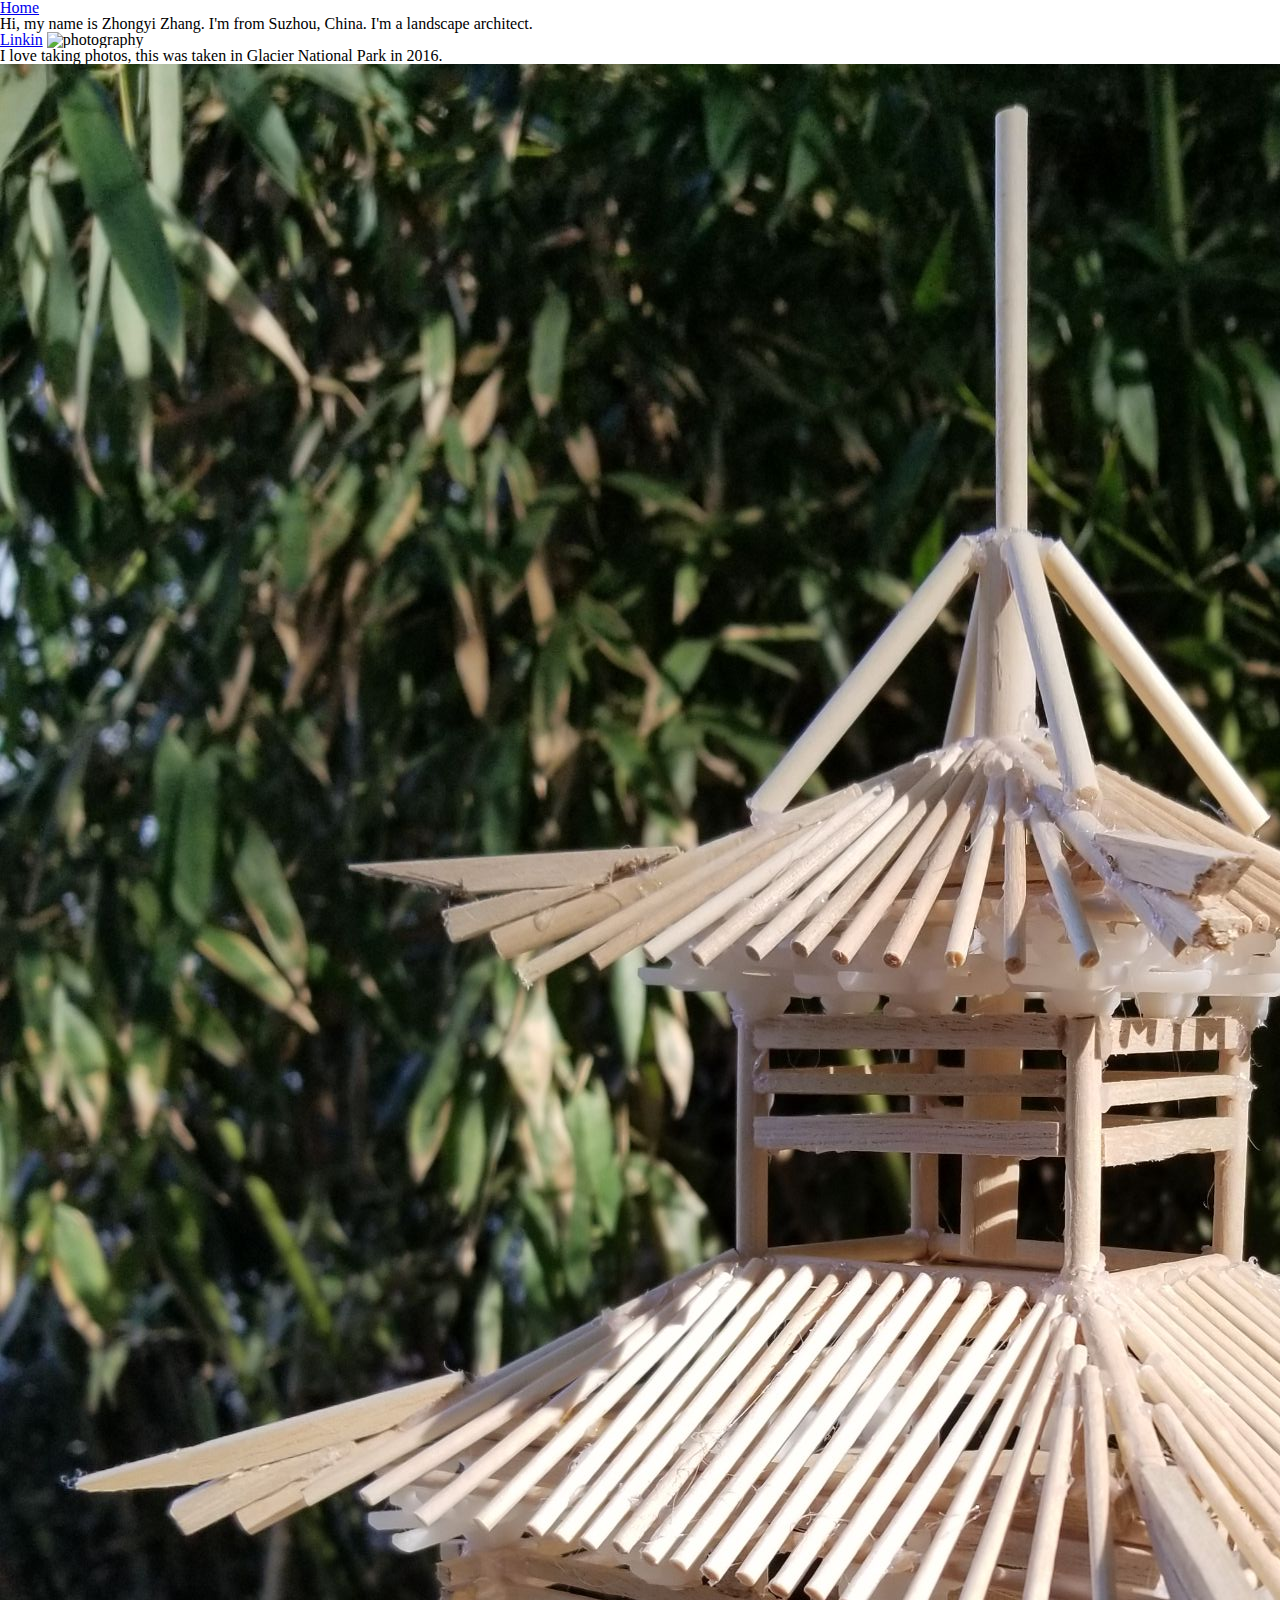
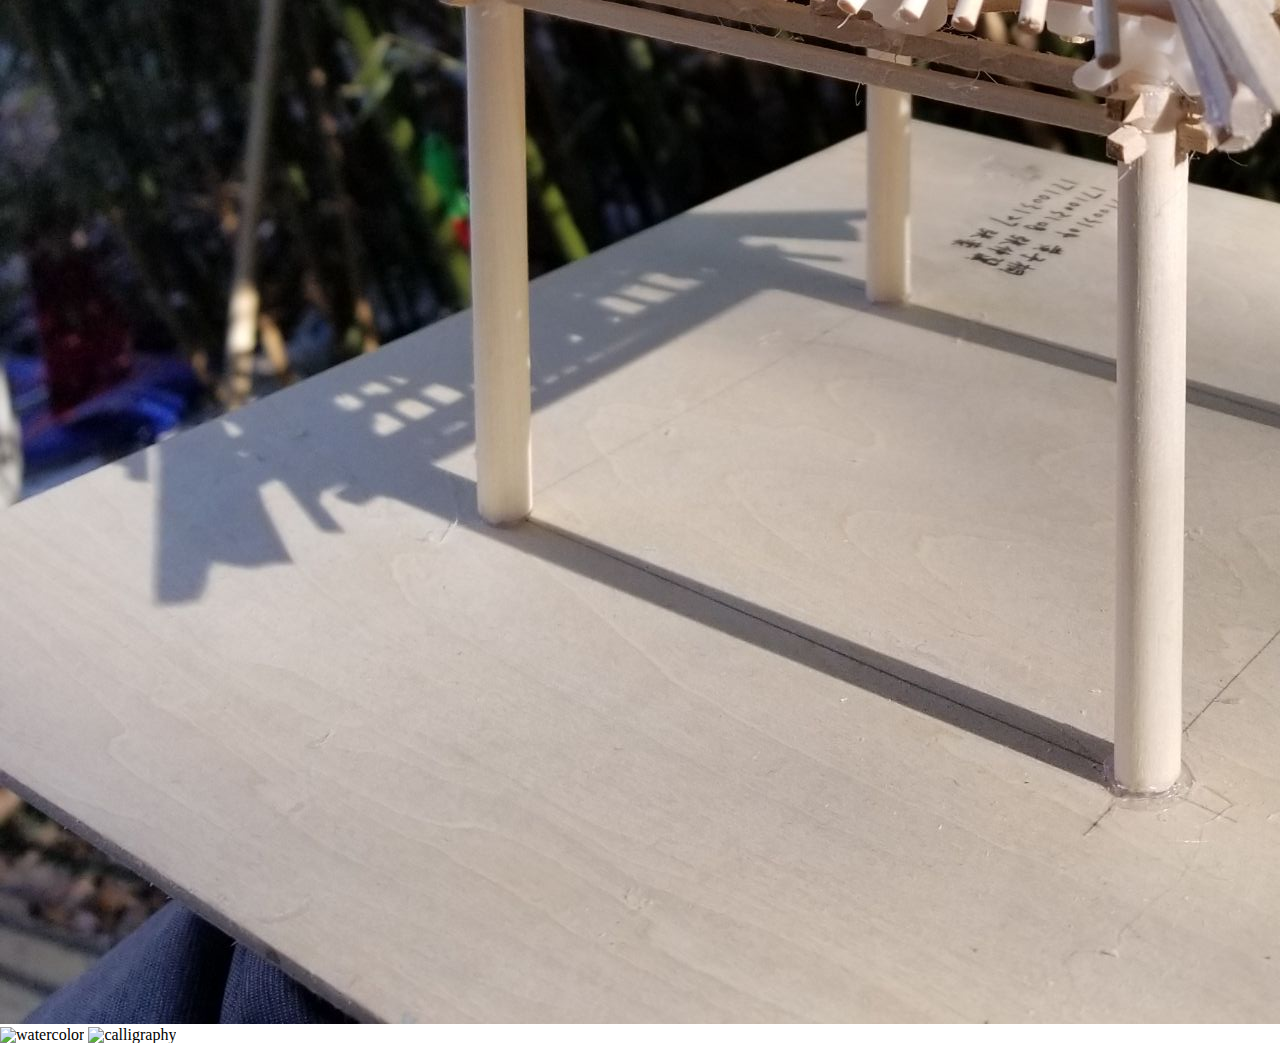
==== aboutme.html @ 3175fea1 "0918" ====
<!DOCTYPE html>

<html>
    <head>
        <link rel="icon" href="./images/favicon.png">
        <link rel="stylesheet" href="./css/html5reset.css">
        <link rel="stylesheet" href="./css/style.css">
    </head>

    <body>
        <header>
            <nav>
                <a href="./index.html" class="active">Home</a>
            </nav>
        </header>
    </body>

    <main>
        <p>
            Hi, my name is Zhongyi Zhang. I'm from Suzhou, China. I'm a landscape architect.
        </p>
        <a href="https://www.linkedin.com/in/zhongyi-zhang-b566a6230/" class="active">Linkin</a>
        <img src="./images/photography.png" alt="photography" >
        <p>
            I love taking photos, this was taken in Glacier National Park in 2016.
        </p>
        <img src="./images/modelwork.jpg" alt="modelwork" >
        <img src="./images/watercolor.png" alt="watercolor" >
        <img src="./images/calligraphy.png" alt="calligraphy" >
    </main>

    <footer>

    </footer>
</html>
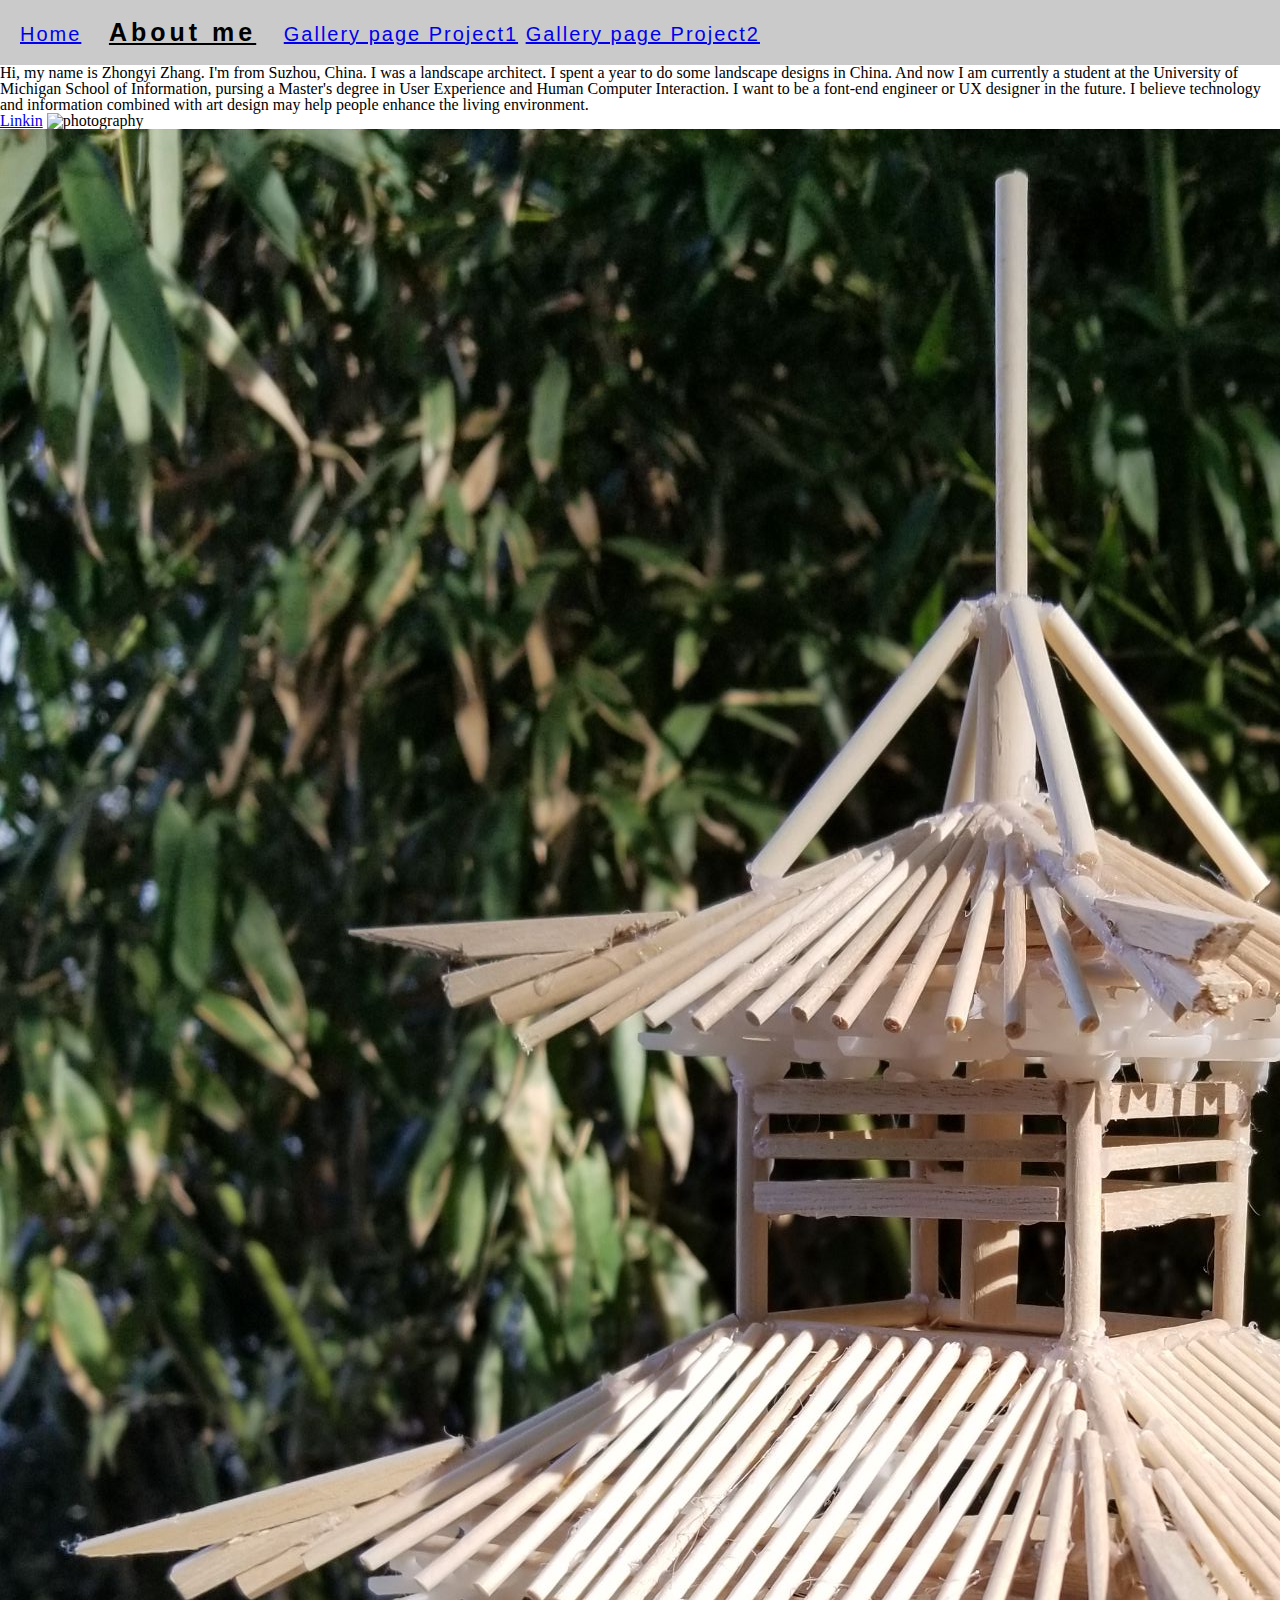
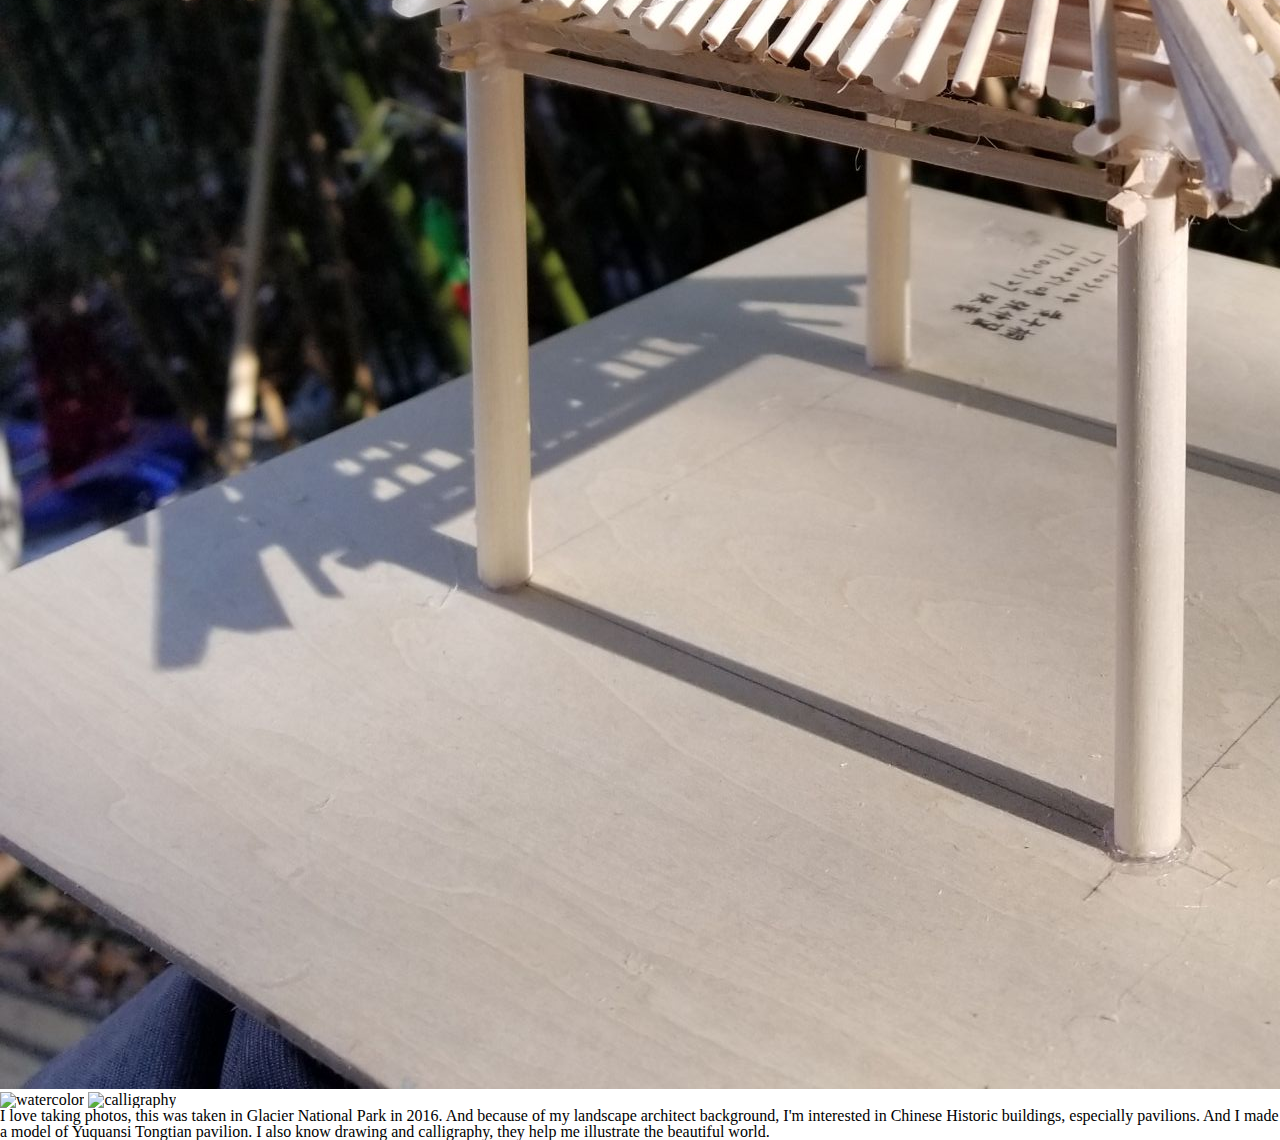
==== commit 97af26ac: "1009" ====
--- a/aboutme.html
+++ b/aboutme.html
@@ -4,29 +4,38 @@
     <head>
         <link rel="icon" href="./images/favicon.png">
         <link rel="stylesheet" href="./css/html5reset.css">
-        <link rel="stylesheet" href="./css/style.css">
+        <link rel="stylesheet" href="./css/styles.css">
     </head>
 
     <body>
         <header>
-            <nav>
-                <a href="./index.html" class="active">Home</a>
+            <nav class="navigation">
+                <a href="./index.html" class="navlink">Home</a>
+                <a href="./aboutme.html" class="navlinkcurrent">About me</a>
+                <a href="./project1.html" class="navlink">Gallery page Project1</a>
+                <a href="./project2.html" class="navlink">Gallery page Project2</a>
             </nav>
         </header>
     </body>
 
     <main>
         <p>
-            Hi, my name is Zhongyi Zhang. I'm from Suzhou, China. I'm a landscape architect.
+            Hi, my name is Zhongyi Zhang. I'm from Suzhou, China. I was a landscape architect. 
+            I spent a year to do some landscape designs in China. And now I am currently a student at the University of Michigan School of Information, 
+            pursing a Master's degree in User Experience and Human Computer Interaction. I want to be a font-end engineer or UX designer in the future. 
+            I believe technology and information combined with art design may help people enhance the living environment.
         </p>
+        
         <a href="https://www.linkedin.com/in/zhongyi-zhang-b566a6230/" class="active">Linkin</a>
         <img src="./images/photography.png" alt="photography" >
-        <p>
-            I love taking photos, this was taken in Glacier National Park in 2016.
-        </p>
         <img src="./images/modelwork.jpg" alt="modelwork" >
         <img src="./images/watercolor.png" alt="watercolor" >
         <img src="./images/calligraphy.png" alt="calligraphy" >
+        <p>
+            I love taking photos, this was taken in Glacier National Park in 2016. And because of my landscape architect background, 
+            I'm interested in Chinese Historic buildings, especially pavilions. And I made a model of Yuquansi Tongtian pavilion. 
+            I also know drawing and calligraphy, they help me illustrate the beautiful world.
+        </p>
     </main>
 
     <footer>
--- a/css/styles.css
+++ b/css/styles.css
@@ -0,0 +1,31 @@
+.navigation {
+    font-family: 'Raleway', sans-serif;
+    font-size: 20px;
+    font-weight: 100;
+    letter-spacing: 2px;
+    padding: 20px;
+    text-align: left;
+    background-color: #cacaca;
+}
+
+.navlinkcurrent {
+    color: black;
+    font-size: 25px;
+    font-weight: 700;
+    letter-spacing: 4px;
+    padding-right: 20px;
+    padding-left: 20px
+}
+
+.gallery {
+    width: 500px;
+    padding: 20px;
+    display: block;
+    margin-left: auto;
+    margin-right: auto;
+    border: 5px solid #000000;
+}
+
+.gallery:hover{
+    border: 15px solid #000000;
+}
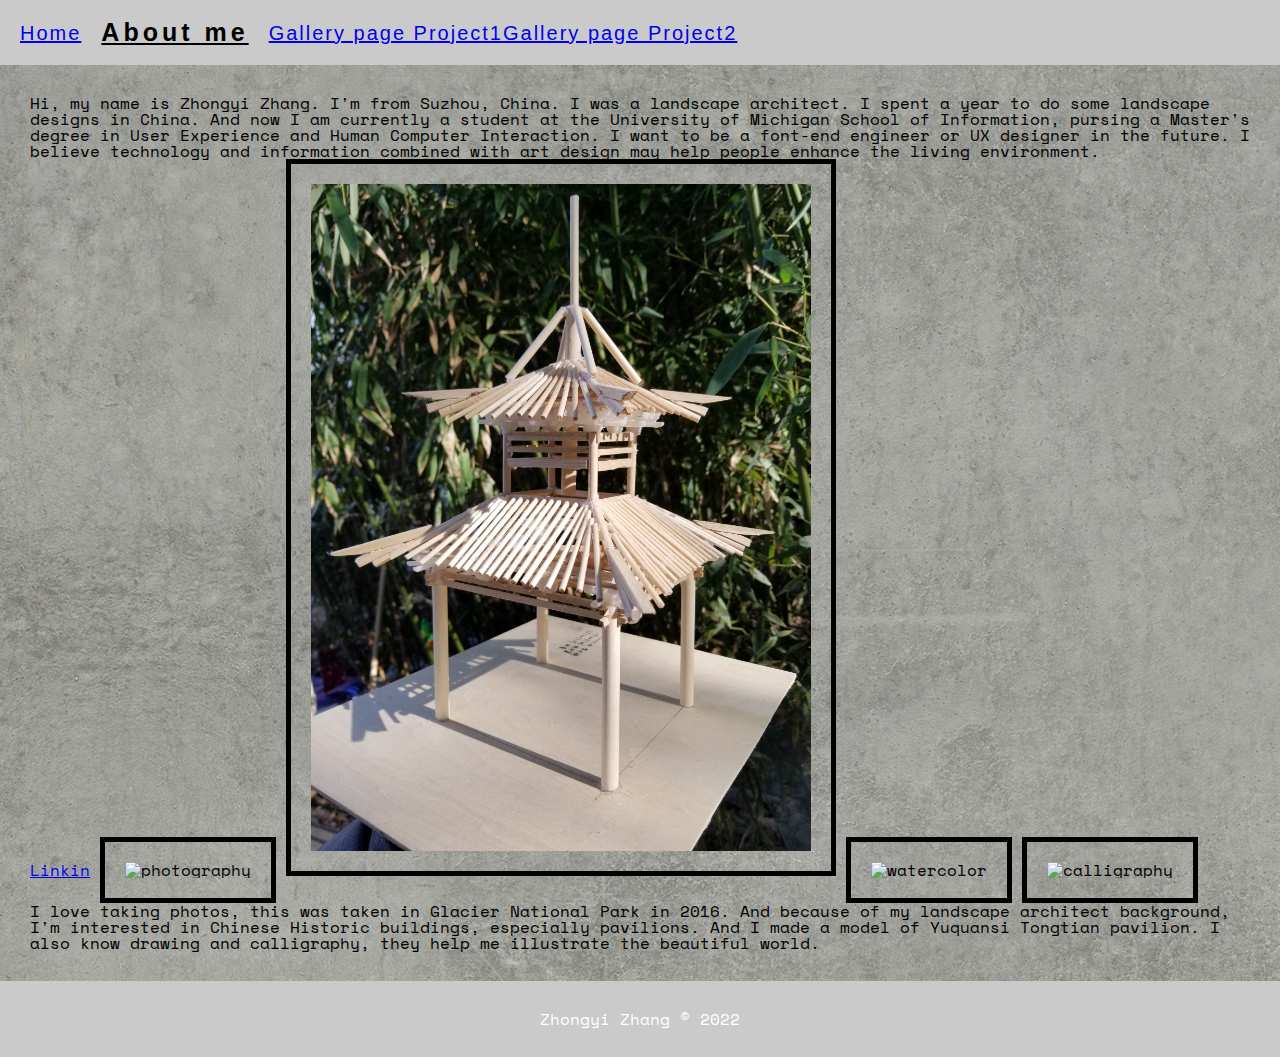
==== commit 1715f67a: "1113" ====
--- a/aboutme.html
+++ b/aboutme.html
@@ -1,44 +1,49 @@
 <!DOCTYPE html>
 
-<html>
+<html lang="en-US">
     <head>
+        <meta charset="UTF-8">
+        <title>About me</title>
         <link rel="icon" href="./images/favicon.png">
         <link rel="stylesheet" href="./css/html5reset.css">
         <link rel="stylesheet" href="./css/styles.css">
+        <link rel="preconnect" href="https://fonts.googleapis.com">
+        <link rel="preconnect" href="https://fonts.gstatic.com" crossorigin>
+        <link href="https://fonts.googleapis.com/css2?family=Space+Mono&display=swap" rel="stylesheet">
+        <script src="https://kit.fontawesome.com/e903c09e60.js" crossorigin="anonymous"></script>
     </head>
 
     <body>
         <header>
             <nav class="navigation">
+                <i class="fa-solid fa-house"></i>
                 <a href="./index.html" class="navlink">Home</a>
                 <a href="./aboutme.html" class="navlinkcurrent">About me</a>
                 <a href="./project1.html" class="navlink">Gallery page Project1</a>
                 <a href="./project2.html" class="navlink">Gallery page Project2</a>
             </nav>
         </header>
+        <main>
+            <p>
+                Hi, my name is Zhongyi Zhang. I'm from Suzhou, China. I was a landscape architect. 
+                I spent a year to do some landscape designs in China. And now I am currently a student at the University of Michigan School of Information, 
+                pursing a Master's degree in User Experience and Human Computer Interaction. I want to be a font-end engineer or UX designer in the future. 
+                I believe technology and information combined with art design may help people enhance the living environment.
+            </p>
+            <a href="https://www.linkedin.com/in/zhongyi-zhang-b566a6230/" class="active">Linkin</a>
+                <img src="./images/photography.png" alt="photography" class="gallery">
+                <img src="./images/modelwork.jpg" alt="modelwork" class="gallery">
+                <img src="./images/watercolor.png" alt="watercolor" class="gallery">
+                <img src="./images/calligraphy.png" alt="calligraphy" class="gallery">
+            <p>
+                I love taking photos, this was taken in Glacier National Park in 2016. And because of my landscape architect background, 
+                I'm interested in Chinese Historic buildings, especially pavilions. And I made a model of Yuquansi Tongtian pavilion. 
+                I also know drawing and calligraphy, they help me illustrate the beautiful world.
+            </p>
+        </main>
+
+        <footer>
+            <p>Zhongyi Zhang &copy; 2022</p>
+        </footer>
     </body>
-
-    <main>
-        <p>
-            Hi, my name is Zhongyi Zhang. I'm from Suzhou, China. I was a landscape architect. 
-            I spent a year to do some landscape designs in China. And now I am currently a student at the University of Michigan School of Information, 
-            pursing a Master's degree in User Experience and Human Computer Interaction. I want to be a font-end engineer or UX designer in the future. 
-            I believe technology and information combined with art design may help people enhance the living environment.
-        </p>
-        
-        <a href="https://www.linkedin.com/in/zhongyi-zhang-b566a6230/" class="active">Linkin</a>
-        <img src="./images/photography.png" alt="photography" >
-        <img src="./images/modelwork.jpg" alt="modelwork" >
-        <img src="./images/watercolor.png" alt="watercolor" >
-        <img src="./images/calligraphy.png" alt="calligraphy" >
-        <p>
-            I love taking photos, this was taken in Glacier National Park in 2016. And because of my landscape architect background, 
-            I'm interested in Chinese Historic buildings, especially pavilions. And I made a model of Yuquansi Tongtian pavilion. 
-            I also know drawing and calligraphy, they help me illustrate the beautiful world.
-        </p>
-    </main>
-
-    <footer>
-
-    </footer>
 </html>
--- a/css/styles.css
+++ b/css/styles.css
@@ -20,7 +20,6 @@
 .gallery {
     width: 500px;
     padding: 20px;
-    display: block;
     margin-left: auto;
     margin-right: auto;
     border: 5px solid #000000;
@@ -29,3 +28,108 @@
 .gallery:hover{
     border: 15px solid #000000;
 }
+
+body {
+    background-image: url("../images/background.jpg");
+    height: max-content;
+    background-repeat: repeat;
+    flex-direction: column;
+}
+
+body {
+    font-family: 'Space Mono', monospace;
+}
+
+main {
+    padding:30px;
+}
+
+footer {
+    text-align: center;
+    color: #ffffff;
+    background-color: #cacaca;
+    padding: 30px;
+}
+
+.grid-container {
+    display: grid;
+    grid-template-rows: 1fr 3fr 1fr;
+    grid-template-columns: 1fr;
+}
+
+header{
+    align-self: stretch;
+}
+
+.navigation {
+    grid-row: 1;
+    display: flex;
+    flex-direction: column;
+    justify-content: center;
+    align-items: center;
+    flex-wrap: wrap;
+}
+
+main{
+    grid-row: 2;
+}
+.gallery1 {
+    display: flex;
+    flex-direction: column;
+    justify-content: center;
+    align-items: center;
+    flex-wrap: wrap;
+    animation-name: fadein;
+    animation-duration: 4s;
+}
+
+.indexpicture{
+    width: 70%;
+}
+
+footer{
+    grid-row: 3;
+}
+
+@keyframes fadein {
+    from {opacity: 0;}
+    to {opacity: 1;}
+  }
+
+@media screen and (prefers-reduced-motion: reduce){
+
+    .gallery1 {
+      animation: none;
+    }
+}
+
+@media all and (min-width: 750px) {
+
+    .grid-container {
+        display: grid;
+        grid-template-rows: 0.2fr 3fr 1fr;
+        grid-template-columns: 1fr;
+    }
+
+    .navigation {
+        flex-flow:row nowrap;
+        justify-content: left;
+    }
+
+    .gallery1 {
+        display: flex;
+        flex-direction: row;
+        justify-content: center;
+        align-items: center;
+        flex-wrap: wrap;
+    }
+
+    main{
+        grid-row: 2;
+        justify-content: center;
+    }
+
+    footer {
+        grid-row: 3;
+    }
+}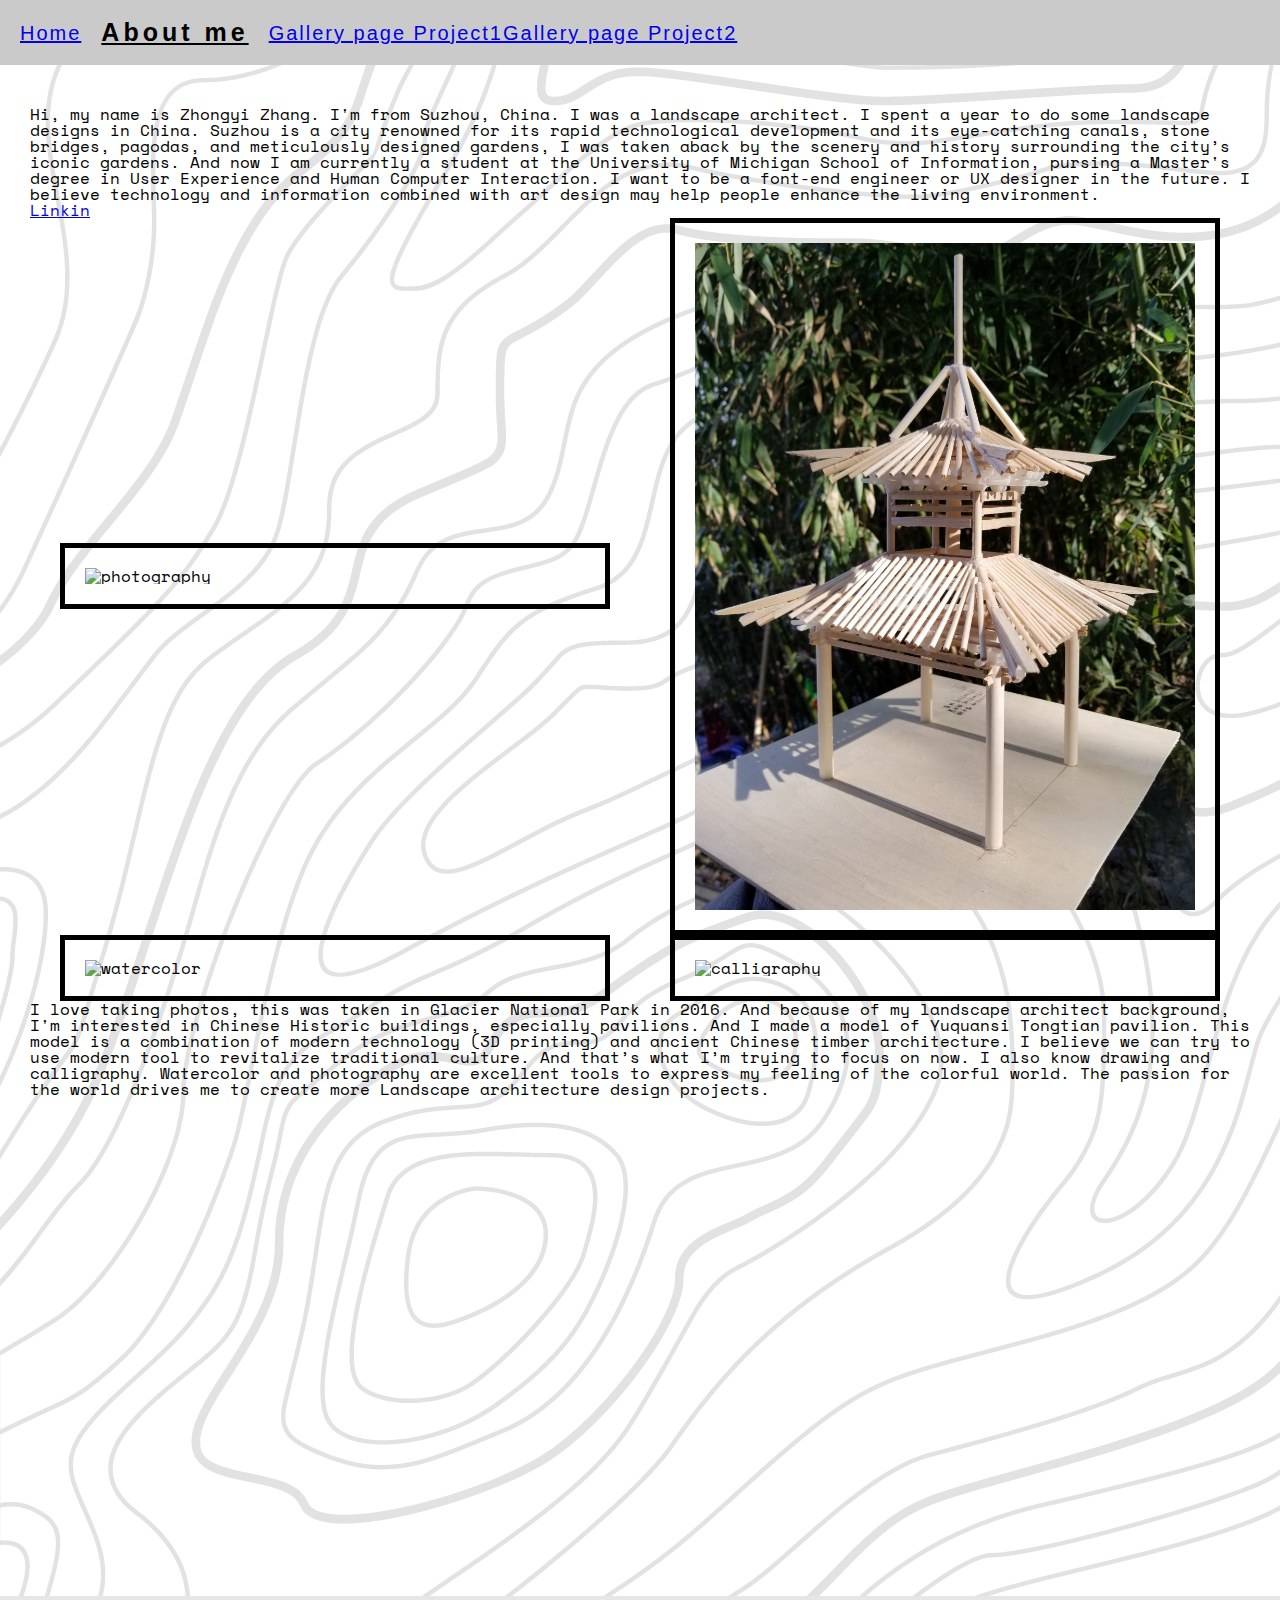
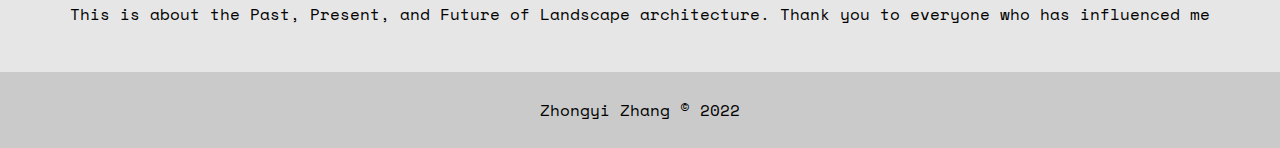
==== commit af972341: "1114" ====
--- a/aboutme.html
+++ b/aboutme.html
@@ -13,7 +13,7 @@
         <script src="https://kit.fontawesome.com/e903c09e60.js" crossorigin="anonymous"></script>
     </head>
 
-    <body>
+    <body class="grid-container-about">
         <header>
             <nav class="navigation">
                 <i class="fa-solid fa-house"></i>
@@ -24,26 +24,25 @@
             </nav>
         </header>
         <main>
-            <p>
-                Hi, my name is Zhongyi Zhang. I'm from Suzhou, China. I was a landscape architect. 
-                I spent a year to do some landscape designs in China. And now I am currently a student at the University of Michigan School of Information, 
-                pursing a Master's degree in User Experience and Human Computer Interaction. I want to be a font-end engineer or UX designer in the future. 
-                I believe technology and information combined with art design may help people enhance the living environment.
-            </p>
+            <p class="maintext">
+                Hi, my name is Zhongyi Zhang. I'm from Suzhou, China. I was a landscape architect. I spent a year to do some landscape designs in China. Suzhou is a city renowned for its rapid technological development and its eye-catching canals, stone bridges, pagodas, and meticulously designed gardens, I was taken aback by the scenery and history surrounding the city’s iconic gardens. And now I am currently a student at the University of Michigan School of Information, pursing a Master's degree in User Experience and Human Computer Interaction. I want to be a font-end engineer or UX designer in the future. I believe technology and information combined with art design may help people enhance the living environment.
+            </p class="maintext">
             <a href="https://www.linkedin.com/in/zhongyi-zhang-b566a6230/" class="active">Linkin</a>
+            <div class="gallery1">
                 <img src="./images/photography.png" alt="photography" class="gallery">
                 <img src="./images/modelwork.jpg" alt="modelwork" class="gallery">
                 <img src="./images/watercolor.png" alt="watercolor" class="gallery">
                 <img src="./images/calligraphy.png" alt="calligraphy" class="gallery">
-            <p>
-                I love taking photos, this was taken in Glacier National Park in 2016. And because of my landscape architect background, 
-                I'm interested in Chinese Historic buildings, especially pavilions. And I made a model of Yuquansi Tongtian pavilion. 
-                I also know drawing and calligraphy, they help me illustrate the beautiful world.
+            </div>
+            <p class="maintext">
+                I love taking photos, this was taken in Glacier National Park in 2016. And because of my landscape architect background, I'm interested in Chinese Historic buildings, especially pavilions. And I made a model of Yuquansi Tongtian pavilion. This model is a combination of modern technology (3D printing) and ancient Chinese timber architecture. I believe we can try to use modern tool to revitalize traditional culture. And that’s what I’m trying to focus on now. I also know drawing and calligraphy. Watercolor and photography are excellent tools to express my feeling of the colorful world. The passion for the world drives me to create more Landscape architecture design projects.
             </p>
         </main>
-
+        <aside>
+            <p>This is about the Past, Present, and Future of Landscape architecture. Thank you to everyone who has influenced me</p>
+        </aside>
         <footer>
-            <p>Zhongyi Zhang &copy; 2022</p>
+            <h1>Zhongyi Zhang &copy; 2022</h1>
         </footer>
     </body>
 </html>
--- a/css/styles.css
+++ b/css/styles.css
@@ -15,6 +15,10 @@
     letter-spacing: 4px;
     padding-right: 20px;
     padding-left: 20px
+}
+
+.title, .maintext {
+    color: #000000;
 }
 
 .gallery {
@@ -46,16 +50,35 @@
 
 footer {
     text-align: center;
-    color: #ffffff;
+    color: #000000;
     background-color: #cacaca;
     padding: 30px;
 }
 
-.grid-container {
+.grid-container-home {
     display: grid;
-    grid-template-rows: 1fr 3fr 1fr;
+    grid-template-rows: 2fr 8fr 1fr 1fr;
     grid-template-columns: 1fr;
 }
+
+.grid-container-about {
+    display: grid;
+    grid-template-rows: 2fr 30fr 1fr 1fr;
+    grid-template-columns: 1fr;
+}
+
+.grid-container-p1 {
+    display: grid;
+    grid-template-rows: 2fr 25fr 1fr 1fr;
+    grid-template-columns: 1fr;
+}
+
+.grid-container-p2 {
+    display: grid;
+    grid-template-rows: 2fr 40fr 1fr 1fr;
+    grid-template-columns: 1fr;
+}
+
 
 header{
     align-self: stretch;
@@ -87,8 +110,17 @@
     width: 70%;
 }
 
+aside {
+    grid-row: 3;
+    justify-content: center;
+    text-align: center;
+    color: #000000;
+    background-color: #e6e6e6;
+    padding: 10px;
+}
+
 footer{
-    grid-row: 3;
+    grid-row: 4;
 }
 
 @keyframes fadein {
@@ -103,15 +135,34 @@
     }
 }
 
-@media all and (min-width: 750px) {
+@media screen and (min-width: 750px) {
 
-    .grid-container {
+    .grid-container-home {
         display: grid;
-        grid-template-rows: 0.2fr 3fr 1fr;
+        grid-template-rows: 1fr 10fr 1fr 1fr;
+        grid-template-columns: 1fr;
+    }
+
+    .grid-container-about {
+        display: grid;
+        grid-template-rows: 1fr 20fr 1fr 1fr;
+        grid-template-columns: 1fr;
+    }
+
+    .grid-container-p1 {
+        display: grid;
+        grid-template-rows: 1fr 18fr 1fr 1fr;
+        grid-template-columns: 1fr;
+    }
+
+    .grid-container-p2 {
+        display: grid;
+        grid-template-rows: 1fr 22fr 1fr 1fr;
         grid-template-columns: 1fr;
     }
 
     .navigation {
+        grid-row: 1;
         flex-flow:row nowrap;
         justify-content: left;
     }
@@ -119,8 +170,6 @@
     .gallery1 {
         display: flex;
         flex-direction: row;
-        justify-content: center;
-        align-items: center;
         flex-wrap: wrap;
     }
 
@@ -129,7 +178,12 @@
         justify-content: center;
     }
 
+    aside {
+        grid-row: 3;
+        justify-content: center;
+    }
+
     footer {
-        grid-row: 3;
+        grid-row: 4;
     }
 }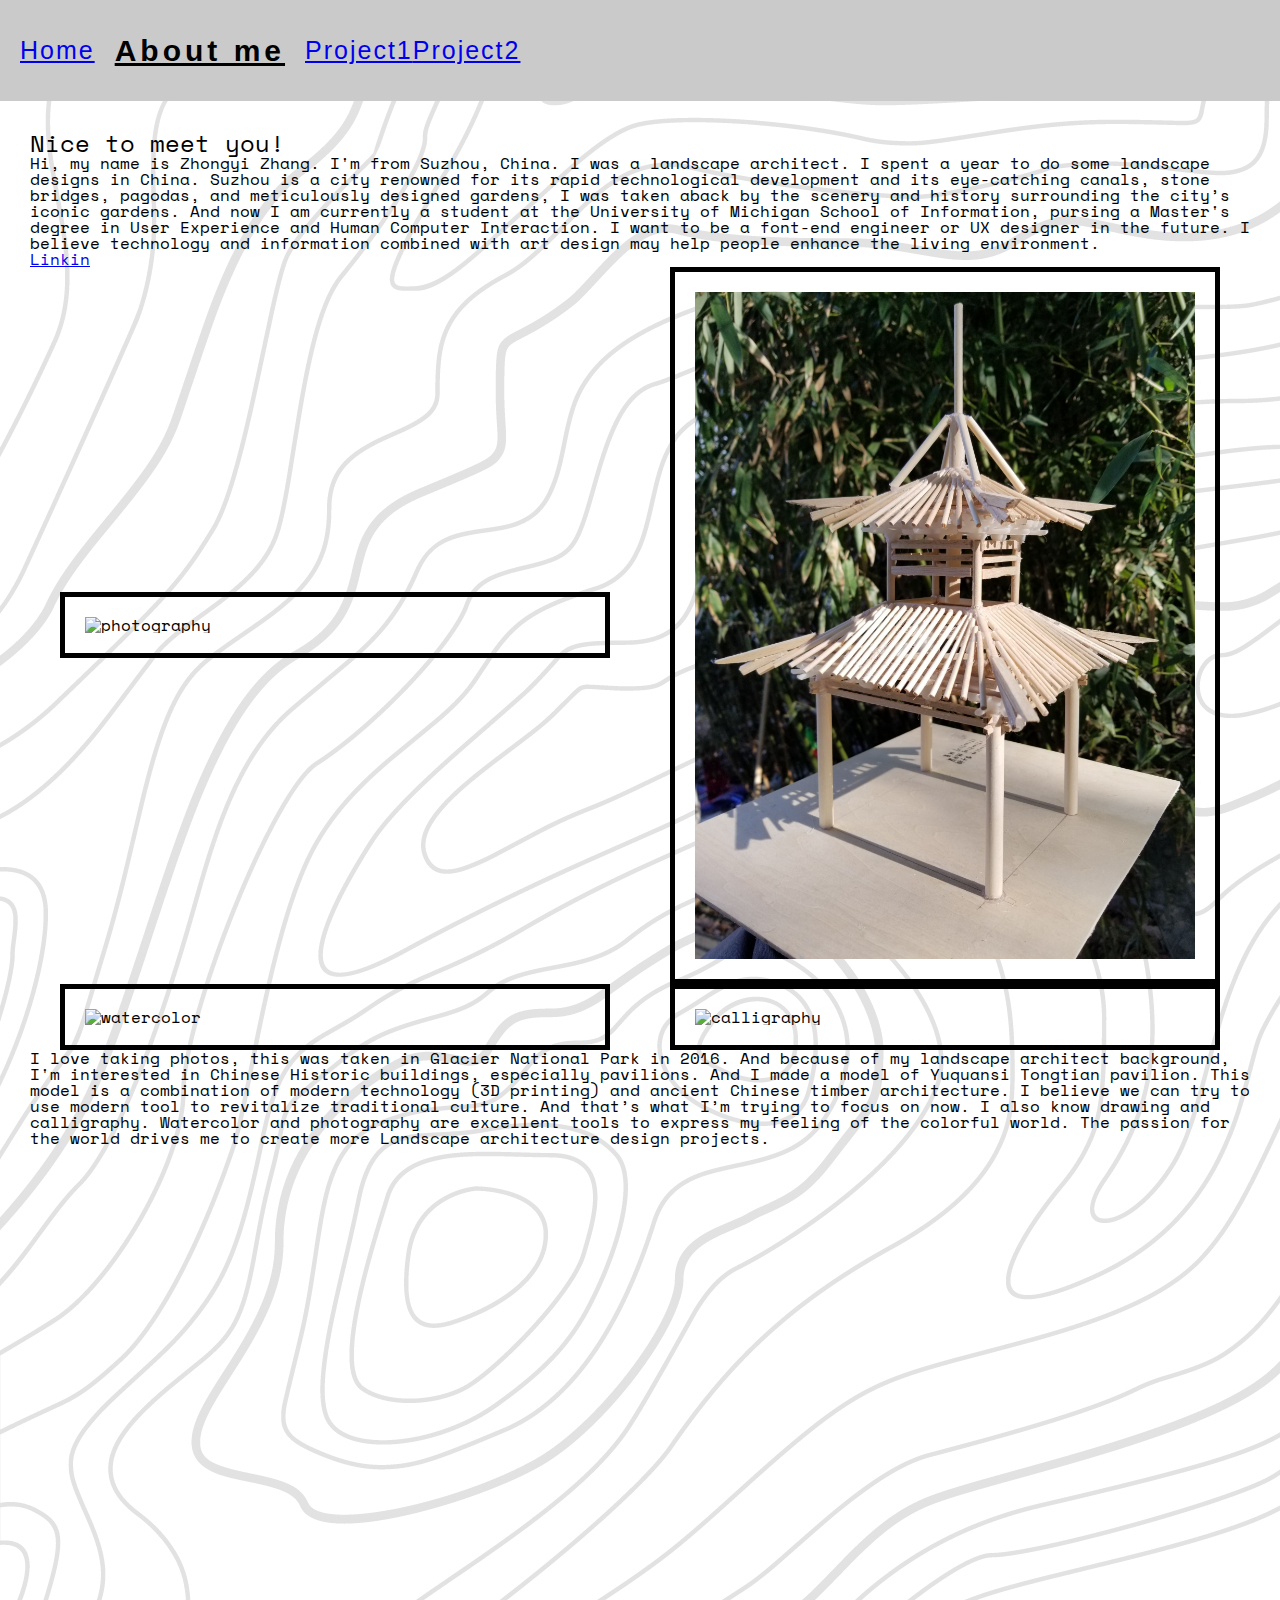
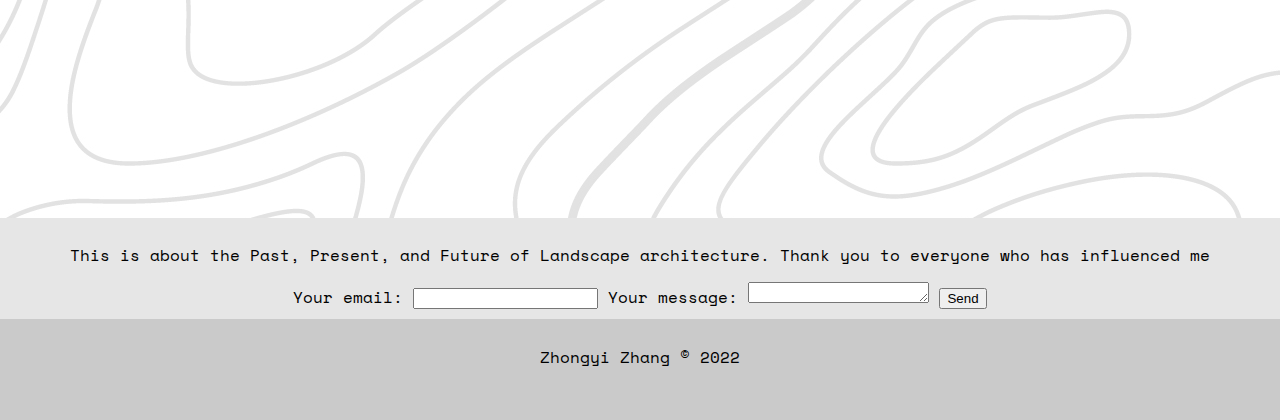
==== commit 7a579869: "120401" ====
--- a/aboutme.html
+++ b/aboutme.html
@@ -2,6 +2,15 @@
 
 <html lang="en-US">
     <head>
+        <!-- Google tag (gtag.js) -->
+        <script async src="https://www.googletagmanager.com/gtag/js?id=G-7BWDJ511BJ"></script>
+        <script>
+        window.dataLayer = window.dataLayer || [];
+        function gtag(){dataLayer.push(arguments);}
+        gtag('js', new Date());
+
+        gtag('config', 'G-7BWDJ511BJ');
+        </script>
         <meta charset="UTF-8">
         <title>About me</title>
         <link rel="icon" href="./images/favicon.png">
@@ -13,20 +22,25 @@
         <script src="https://kit.fontawesome.com/e903c09e60.js" crossorigin="anonymous"></script>
     </head>
 
-    <body class="grid-container-about">
+    <body>
+        <a class="jump" href="main">Skip to Main Content</a>
+        <div class="grid-container-about">
         <header>
             <nav class="navigation">
                 <i class="fa-solid fa-house"></i>
                 <a href="./index.html" class="navlink">Home</a>
                 <a href="./aboutme.html" class="navlinkcurrent">About me</a>
-                <a href="./project1.html" class="navlink">Gallery page Project1</a>
-                <a href="./project2.html" class="navlink">Gallery page Project2</a>
+                <a href="./project1.html" class="navlink">Project1</a>
+                <a href="./project2.html" class="navlink">Project2</a>
             </nav>
         </header>
         <main>
+            <h1 class="title">
+                Nice to meet you!
+            </h1>
             <p class="maintext">
                 Hi, my name is Zhongyi Zhang. I'm from Suzhou, China. I was a landscape architect. I spent a year to do some landscape designs in China. Suzhou is a city renowned for its rapid technological development and its eye-catching canals, stone bridges, pagodas, and meticulously designed gardens, I was taken aback by the scenery and history surrounding the city’s iconic gardens. And now I am currently a student at the University of Michigan School of Information, pursing a Master's degree in User Experience and Human Computer Interaction. I want to be a font-end engineer or UX designer in the future. I believe technology and information combined with art design may help people enhance the living environment.
-            </p class="maintext">
+            </p>
             <a href="https://www.linkedin.com/in/zhongyi-zhang-b566a6230/" class="active">Linkin</a>
             <div class="gallery1">
                 <img src="./images/photography.png" alt="photography" class="gallery">
@@ -39,10 +53,25 @@
             </p>
         </main>
         <aside>
+            <div class="grid-container-aside">
             <p>This is about the Past, Present, and Future of Landscape architecture. Thank you to everyone who has influenced me</p>
+            <form action="https://formspree.io/f/mrgdnzgw" method="POST">
+                <label>
+                    Your email:
+                    <input type="email" name="email">
+                </label>
+                <label>
+                    Your message:
+                    <textarea name="message" rows="1"></textarea>
+                </label>
+                <button type="submit" id="submit">Send</button>
+            </form>
+            <script src="js/Button.js"></script>
+            </div>
         </aside>
         <footer>
             <h1>Zhongyi Zhang &copy; 2022</h1>
         </footer>
+        </div>
     </body>
 </html>
--- a/css/styles.css
+++ b/css/styles.css
@@ -21,6 +21,10 @@
     color: #000000;
 }
 
+.title {
+    font-size: 150%;
+}
+
 .gallery {
     width: 500px;
     padding: 20px;
@@ -33,6 +37,21 @@
     border: 15px solid #000000;
 }
 
+
+.jump {
+    background: #e6e6e6;
+    height: 30px;
+    left: 50%;
+    padding: 8px;
+    position: absolute;
+    transform: translateY(-120%);
+    transition: transform 0.3s;
+}
+
+.jump:focus {
+    transform: translateY(0%);
+}
+
 body {
     background-image: url("../images/background.jpg");
     height: max-content;
@@ -55,27 +74,44 @@
     padding: 30px;
 }
 
+.asidetext{
+    font-size: 120%;
+}
+
+header {
+    display: grid;
+    grid-template-columns: 1fr;
+    grid-template-rows: 1fr;
+}
+
 .grid-container-home {
     display: grid;
-    grid-template-rows: 2fr 8fr 1fr 1fr;
-    grid-template-columns: 1fr;
+    grid-template-rows: 2fr 8fr 2fr 1fr;
+    grid-template-columns: 1fr;
+}
+
+.grid-container-aside {
+    display: grid;
+    grid-template-rows: 2fr 1fr;
+    align-items: center;
+    justify-content: center;
 }
 
 .grid-container-about {
     display: grid;
-    grid-template-rows: 2fr 30fr 1fr 1fr;
+    grid-template-rows: 1fr 16fr 1fr 0.5fr;
     grid-template-columns: 1fr;
 }
 
 .grid-container-p1 {
     display: grid;
-    grid-template-rows: 2fr 25fr 1fr 1fr;
+    grid-template-rows: 1fr 13fr 1fr 0.5fr;
     grid-template-columns: 1fr;
 }
 
 .grid-container-p2 {
     display: grid;
-    grid-template-rows: 2fr 40fr 1fr 1fr;
+    grid-template-rows: 1fr 18fr 1fr 0.5fr;
     grid-template-columns: 1fr;
 }
 
@@ -137,31 +173,87 @@
 
 @media screen and (min-width: 750px) {
 
+    .navigation {
+        font-family: 'Raleway', sans-serif;
+        font-size: 25px;
+        font-weight: 100;
+        letter-spacing: 2px;
+        padding: 20px;
+        text-align: left;
+        background-color: #cacaca;
+    }
+
+    .navlinkcurrent {
+        color: black;
+        font-size: 30px;
+        font-weight: 700;
+        letter-spacing: 4px;
+        padding-right: 20px;
+        padding-left: 20px
+    }
+
+    .navigation {
+        grid-row: 1;
+        display: flex;
+        flex-direction: row;
+        justify-content: center;
+        align-items: center;
+        flex-wrap: wrap;
+    }
+
     .grid-container-home {
         display: grid;
-        grid-template-rows: 1fr 10fr 1fr 1fr;
+        grid-template-rows: 1fr 8fr 1fr 1fr;
         grid-template-columns: 1fr;
     }
 
     .grid-container-about {
         display: grid;
-        grid-template-rows: 1fr 20fr 1fr 1fr;
-        grid-template-columns: 1fr;
-    }
-
+        grid-template-rows: 1fr 16fr 1fr 1fr;
+        grid-template-columns: 1fr;
+    }
+    
     .grid-container-p1 {
         display: grid;
+        grid-template-rows: 1fr 13fr 1fr 1fr;
+        grid-template-columns: 1fr;
+    }
+    
+    .grid-container-p2 {
+        display: grid;
         grid-template-rows: 1fr 18fr 1fr 1fr;
         grid-template-columns: 1fr;
     }
+}
+
+@media screen and (min-width: 1200px) {
+
+    .grid-container-home {
+        display: grid;
+        grid-template-rows: 1fr 8fr 1fr 1fr;
+        grid-template-columns: 1fr;
+    }
+
+    .grid-container-about {
+        display: grid;
+        grid-template-rows: 1fr 17fr 1fr 1fr;
+        grid-template-columns: 1fr;
+    }
+
+    .grid-container-p1 {
+        display: grid;
+        grid-template-rows: 1fr 15fr 1fr 1fr;
+        grid-template-columns: 1fr;
+    }
 
     .grid-container-p2 {
         display: grid;
-        grid-template-rows: 1fr 22fr 1fr 1fr;
+        grid-template-rows: 1fr 18fr 1fr 1fr;
         grid-template-columns: 1fr;
     }
 
     .navigation {
+        display: flex;
         grid-row: 1;
         flex-flow:row nowrap;
         justify-content: left;
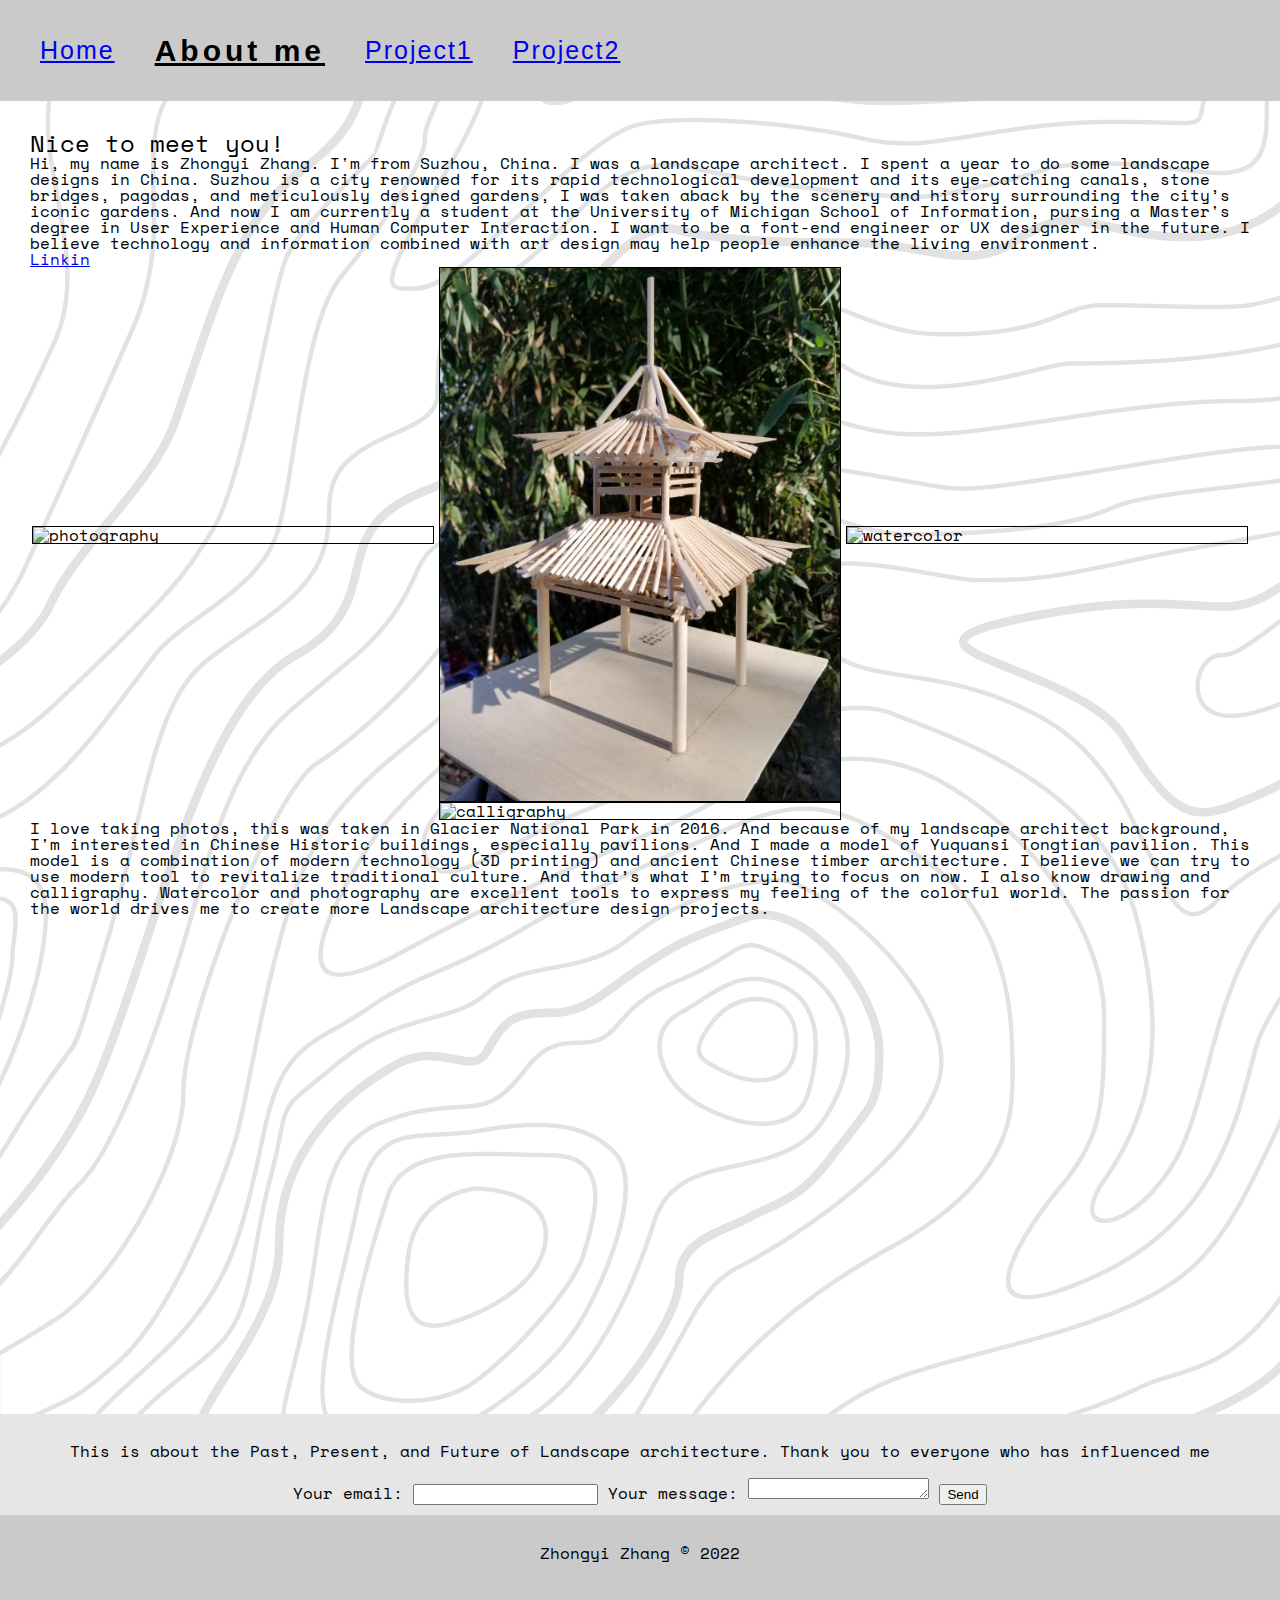
==== commit d1d26450: "1205" ====
--- a/aboutme.html
+++ b/aboutme.html
@@ -1,6 +1,6 @@
 <!DOCTYPE html>
 
-<html lang="en-US">
+<html lang="en">
     <head>
         <!-- Google tag (gtag.js) -->
         <script async src="https://www.googletagmanager.com/gtag/js?id=G-7BWDJ511BJ"></script>
@@ -12,6 +12,7 @@
         gtag('config', 'G-7BWDJ511BJ');
         </script>
         <meta charset="UTF-8">
+        <meta name="viewport" content="width=device-width, initial-scale=1.0">
         <title>About me</title>
         <link rel="icon" href="./images/favicon.png">
         <link rel="stylesheet" href="./css/html5reset.css">
@@ -23,7 +24,7 @@
     </head>
 
     <body>
-        <a class="jump" href="main">Skip to Main Content</a>
+        <a class="jump" href="#main">Skip to Main Content</a>
         <div class="grid-container-about">
         <header>
             <nav class="navigation">
@@ -34,7 +35,7 @@
                 <a href="./project2.html" class="navlink">Project2</a>
             </nav>
         </header>
-        <main>
+        <main id="main">
             <h1 class="title">
                 Nice to meet you!
             </h1>
@@ -43,10 +44,10 @@
             </p>
             <a href="https://www.linkedin.com/in/zhongyi-zhang-b566a6230/" class="active">Linkin</a>
             <div class="gallery1">
-                <img src="./images/photography.png" alt="photography" class="gallery">
-                <img src="./images/modelwork.jpg" alt="modelwork" class="gallery">
-                <img src="./images/watercolor.png" alt="watercolor" class="gallery">
-                <img src="./images/calligraphy.png" alt="calligraphy" class="gallery">
+                <img src="./images/photography.png" alt="photography" class="gallery2">
+                <img src="./images/modelwork.jpg" alt="modelwork" class="gallery2">
+                <img src="./images/watercolor.png" alt="watercolor" class="gallery2">
+                <img src="./images/calligraphy.png" alt="calligraphy" class="gallery2">
             </div>
             <p class="maintext">
                 I love taking photos, this was taken in Glacier National Park in 2016. And because of my landscape architect background, I'm interested in Chinese Historic buildings, especially pavilions. And I made a model of Yuquansi Tongtian pavilion. This model is a combination of modern technology (3D printing) and ancient Chinese timber architecture. I believe we can try to use modern tool to revitalize traditional culture. And that’s what I’m trying to focus on now. I also know drawing and calligraphy. Watercolor and photography are excellent tools to express my feeling of the colorful world. The passion for the world drives me to create more Landscape architecture design projects.
@@ -66,7 +67,7 @@
                 </label>
                 <button type="submit" id="submit">Send</button>
             </form>
-            <script src="js/Button.js"></script>
+            <script src="js/button.js"></script>
             </div>
         </aside>
         <footer>
--- a/css/styles.css
+++ b/css/styles.css
@@ -1,6 +1,6 @@
 .navigation {
     font-family: 'Raleway', sans-serif;
-    font-size: 20px;
+    font-size: 25px;
     font-weight: 100;
     letter-spacing: 2px;
     padding: 20px;
@@ -8,13 +8,23 @@
     background-color: #cacaca;
 }
 
+.navlink {
+    padding-left: 20px;
+    padding-right: 20px;
+    padding-top: 5px;
+    padding-bottom: 5px;
+}
+
 .navlinkcurrent {
     color: black;
     font-size: 25px;
     font-weight: 700;
     letter-spacing: 4px;
+    padding-left: 20px;
     padding-right: 20px;
-    padding-left: 20px
+    padding-top: 5px;
+    padding-bottom: 5px;
+
 }
 
 .title, .maintext {
@@ -25,18 +35,19 @@
     font-size: 150%;
 }
 
-.gallery {
-    width: 500px;
-    padding: 20px;
-    margin-left: auto;
-    margin-right: auto;
+.gallery, .gallery2 {
+    width: 100%;
+    margin: auto;
+    border: 1px solid #000000;
+}
+
+.gallery:hover{
     border: 5px solid #000000;
 }
 
-.gallery:hover{
-    border: 15px solid #000000;
-}
-
+.gallery2:hover{
+    border: 5px solid #000000;
+}
 
 .jump {
     background: #e6e6e6;
@@ -86,7 +97,7 @@
 
 .grid-container-home {
     display: grid;
-    grid-template-rows: 2fr 8fr 2fr 1fr;
+    grid-template-rows: 5fr 20fr 4fr 2fr;
     grid-template-columns: 1fr;
 }
 
@@ -99,19 +110,19 @@
 
 .grid-container-about {
     display: grid;
-    grid-template-rows: 1fr 16fr 1fr 0.5fr;
+    grid-template-rows: 5fr 50fr 4fr 2fr;
     grid-template-columns: 1fr;
 }
 
 .grid-container-p1 {
     display: grid;
-    grid-template-rows: 1fr 13fr 1fr 0.5fr;
+    grid-template-rows: 5fr 40fr 4fr 2fr;
     grid-template-columns: 1fr;
 }
 
 .grid-container-p2 {
     display: grid;
-    grid-template-rows: 1fr 18fr 1fr 0.5fr;
+    grid-template-rows: 5fr 55fr 4fr 2fr;
     grid-template-columns: 1fr;
 }
 
@@ -164,7 +175,7 @@
     to {opacity: 1;}
   }
 
-@media screen and (prefers-reduced-motion: reduce){
+@media screen and (prefers-reduced-motion: reduce) {
 
     .gallery1 {
       animation: none;
@@ -178,7 +189,6 @@
         font-size: 25px;
         font-weight: 100;
         letter-spacing: 2px;
-        padding: 20px;
         text-align: left;
         background-color: #cacaca;
     }
@@ -188,8 +198,6 @@
         font-size: 30px;
         font-weight: 700;
         letter-spacing: 4px;
-        padding-right: 20px;
-        padding-left: 20px
     }
 
     .navigation {
@@ -203,52 +211,70 @@
 
     .grid-container-home {
         display: grid;
+        grid-template-rows: 1fr 10fr 1fr 1fr;
+        grid-template-columns: 1fr;
+    }
+
+    .grid-container-about {
+        display: grid;
+        grid-template-rows: 1fr 16fr 1fr 1fr;
+        grid-template-columns: 1fr;
+    }
+
+    .grid-container-p1 {
+        display: grid;
+        grid-template-rows: 1fr 13fr 1fr 1fr;
+        grid-template-columns: 1fr;
+    }
+
+    .grid-container-p2 {
+        display: grid;
+        grid-template-rows: 1fr 9fr 1fr 1fr;
+        grid-template-columns: 1fr;
+    }
+
+    .gallery {
+        max-width: 300px;
+        height: auto;
+    }
+
+    .gallery1 {
+        display: flex;
+        flex-direction: row;
+        flex-wrap: wrap;
+        align-items: center;
+        justify-content: space-around;
+    }
+
+    .gallery2 {
+        max-width: 40%;
+        height: auto;
+    }
+}
+
+@media screen and (min-width: 1200px) {
+
+    .grid-container-home {
+        display: grid;
         grid-template-rows: 1fr 8fr 1fr 1fr;
         grid-template-columns: 1fr;
     }
 
     .grid-container-about {
         display: grid;
-        grid-template-rows: 1fr 16fr 1fr 1fr;
-        grid-template-columns: 1fr;
-    }
-    
+        grid-template-rows: 1fr 13fr 1fr 1fr;
+        grid-template-columns: 1fr;
+    }
+
     .grid-container-p1 {
         display: grid;
+        grid-template-rows: 1fr 11fr 1fr 1fr;
+        grid-template-columns: 1fr;
+    }
+
+    .grid-container-p2 {
+        display: grid;
         grid-template-rows: 1fr 13fr 1fr 1fr;
-        grid-template-columns: 1fr;
-    }
-    
-    .grid-container-p2 {
-        display: grid;
-        grid-template-rows: 1fr 18fr 1fr 1fr;
-        grid-template-columns: 1fr;
-    }
-}
-
-@media screen and (min-width: 1200px) {
-
-    .grid-container-home {
-        display: grid;
-        grid-template-rows: 1fr 8fr 1fr 1fr;
-        grid-template-columns: 1fr;
-    }
-
-    .grid-container-about {
-        display: grid;
-        grid-template-rows: 1fr 17fr 1fr 1fr;
-        grid-template-columns: 1fr;
-    }
-
-    .grid-container-p1 {
-        display: grid;
-        grid-template-rows: 1fr 15fr 1fr 1fr;
-        grid-template-columns: 1fr;
-    }
-
-    .grid-container-p2 {
-        display: grid;
-        grid-template-rows: 1fr 18fr 1fr 1fr;
         grid-template-columns: 1fr;
     }
 
@@ -263,19 +289,17 @@
         display: flex;
         flex-direction: row;
         flex-wrap: wrap;
-    }
-
-    main{
-        grid-row: 2;
-        justify-content: center;
-    }
-
-    aside {
-        grid-row: 3;
-        justify-content: center;
-    }
-
-    footer {
-        grid-row: 4;
+        align-items: center;
+        justify-content: space-around;
+    }
+
+    .gallery {
+        max-width: 400px;
+        height: auto;
+    }
+
+    .gallery2 {
+        max-width: 400px;
+        height: auto;
     }
 }